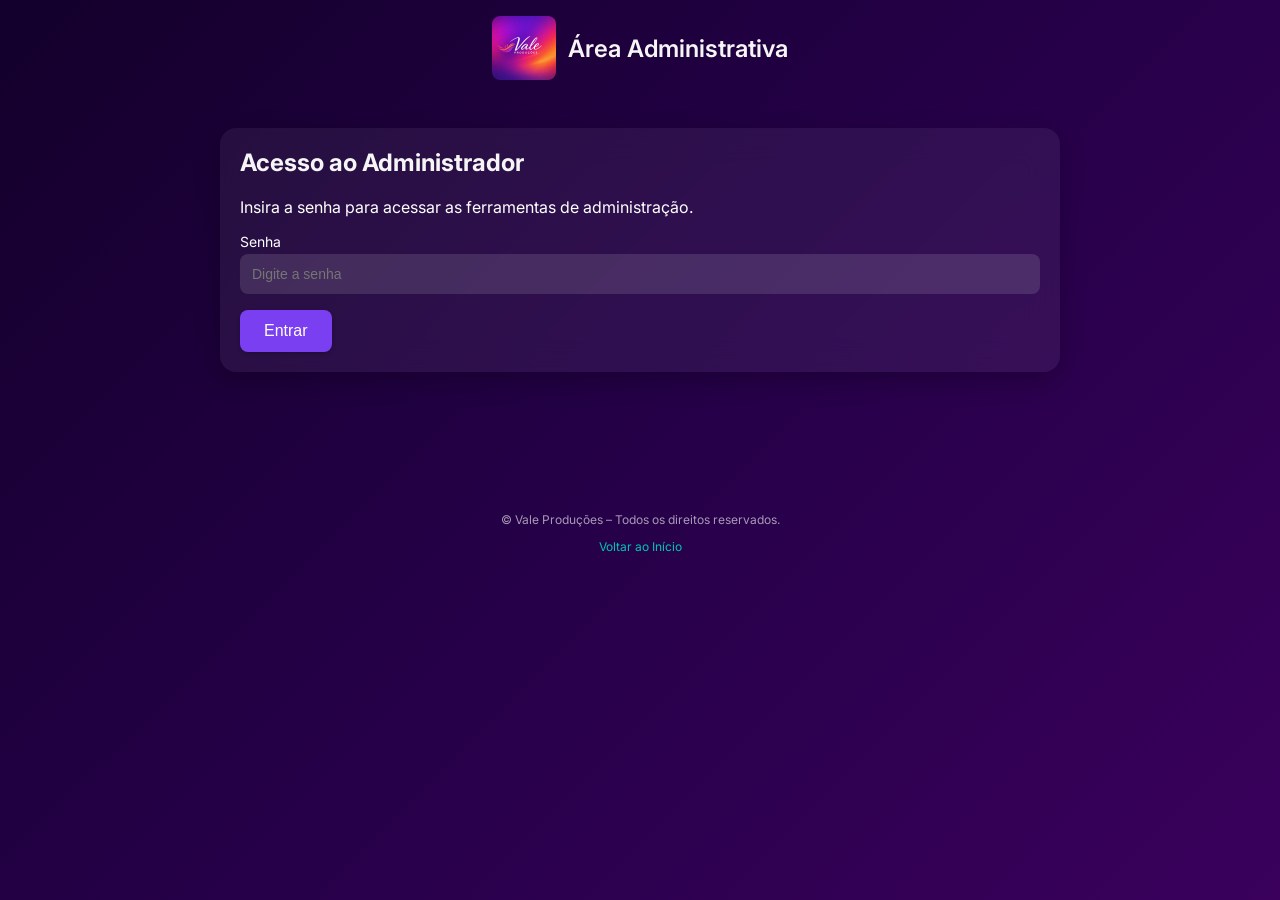
==== admin.html @ 3fe1de60 "Add files via upload" ====
<!DOCTYPE html>
<html lang="pt-BR">
<head>
    <meta charset="UTF-8" />
    <meta name="viewport" content="width=device-width, initial-scale=1.0" />
    <title>Área Administrativa &ndash; Vale Produções</title>
    <link rel="stylesheet" href="css/style.css" />
    <script defer type="module" src="js/admin.js"></script>
</head>
<body>
    <header class="app-header">
        <img src="assets/logo.png" alt="Logo da Vale Produções" class="logo" />
        <h1>Área Administrativa</h1>
    </header>
    <main>
        <!-- Login Screen -->
        <div id="adminLogin" class="card">
            <h2>Acesso ao Administrador</h2>
            <p>Insira a senha para acessar as ferramentas de administração.</p>
            <div class="form-group">
                <label for="adminPassword">Senha</label>
                <input type="password" id="adminPassword" placeholder="Digite a senha" />
            </div>
            <button id="adminLoginButton" class="primary-btn">Entrar</button>
            <div id="loginError" class="error-msg" hidden>Senha incorreta. Tente novamente.</div>
        </div>
        <!-- Admin Panel -->
        <div id="adminPanel" hidden>
            <section class="card">
                <h2>Gerenciamento de Expansões (DLC)</h2>
                <p>Adicione ou remova expansões de conteúdo (instrumentos, serviços) que o aplicativo carregará de forma dinâmica.</p>
                <div id="expansionList" class="expansion-list"></div>
                <button id="addExpansionBtn" class="secondary-btn">Adicionar nova expansão</button>
                <!-- Modal for adding/editing expansions -->
                <div id="expansionModal" class="modal" hidden>
                    <div class="modal-content card">
                        <h3 id="expansionModalTitle">Nova Expansão</h3>
                        <label for="expansionName">Nome da expansão</label>
                        <input type="text" id="expansionName" placeholder="Ex.: Percussões Exóticas" />
                        <label for="expansionJson">Conteúdo (JSON)</label>
                        <textarea id="expansionJson" rows="10" placeholder='{"instrumentos": {"djembê": {"label": "Djembê", "price": 250}}}'></textarea>
                        <div class="modal-actions">
                            <button id="saveExpansionBtn" class="primary-btn">Salvar</button>
                            <button id="cancelExpansionBtn" class="secondary-btn">Cancelar</button>
                        </div>
                    </div>
                </div>
            </section>
            <section class="card">
                <h2>Tabela de Preços</h2>
                <p>Exportar ou importar a tabela de preços em formato JSON.</p>
                <button id="exportPricingBtn" class="secondary-btn">Exportar tabela</button>
                <label class="upload-label">
                    <span class="upload-button">Importar nova tabela</span>
                    <input type="file" id="pricingFileInput" accept="application/json" hidden />
                </label>
            </section>
            <button id="logoutBtn" class="secondary-btn">Sair</button>
        </div>
    </main>
    <footer class="app-footer">
        <p>© <span id="currentYearAdmin"></span> Vale Produções &ndash; Todos os direitos reservados.</p>
        <a href="index.html" class="admin-link">Voltar ao Início</a>
    </footer>
</body>
</html>
---- css/style.css ----
/*
 * Estilos base do aplicativo Vale Produções
 * Design mobile‑first com aparência premium AAA
 */
@import url('https://fonts.googleapis.com/css2?family=Inter:wght@300;400;500;600;700&display=swap');

:root {
    --primary-color: #7b3ff2;
    --secondary-color: #f43f5e;
    --accent-color: #00c4b4;
    --bg-gradient: linear-gradient(135deg, #13002b 0%, #250048 50%, #3a005c 100%);
    --card-bg: rgba(255, 255, 255, 0.06);
    --card-bg-lighter: rgba(255, 255, 255, 0.08);
    --text-color: #ffffff;
    --heading-color: #f5f5f5;
}

html, body {
    margin: 0;
    padding: 0;
    font-family: 'Inter', sans-serif;
    background: var(--bg-gradient);
    color: var(--text-color);
    min-height: 100vh;
}

.app-header {
    display: flex;
    align-items: center;
    padding: 1rem;
    gap: 0.75rem;
    justify-content: flex-start;
    text-align: left;
}

.app-header .logo {
    width: 64px;
    height: auto;
    border-radius: 8px;
}

.app-header h1 {
    font-size: 1.5rem;
    font-weight: 600;
    margin: 0;
    color: var(--heading-color);
}

main {
    padding-bottom: 4rem;
}

.card {
    background: var(--card-bg);
    backdrop-filter: blur(16px);
    border-radius: 16px;
    padding: 1.25rem;
    margin: 1rem;
    box-shadow: 0 8px 24px rgba(0, 0, 0, 0.25);
}

.card h2,
.card h3 {
    margin-top: 0;
    color: var(--heading-color);
}

.form-group {
    display: flex;
    flex-direction: column;
    margin-bottom: 1rem;
}

.form-group label {
    font-size: 0.875rem;
    margin-bottom: 0.25rem;
}

input,
select,
textarea {
    padding: 0.75rem;
    border: none;
    border-radius: 8px;
    background: rgba(255, 255, 255, 0.12);
    color: var(--text-color);
    font-size: 0.875rem;
    transition: box-shadow 0.2s ease;
}

input:focus,
select:focus,
textarea:focus {
    outline: none;
    box-shadow: 0 0 0 2px var(--accent-color);
}

.instrument-list,
.service-list {
    display: flex;
    flex-direction: column;
    gap: 0.5rem;
    margin-top: 0.5rem;
}

.instrument-item,
.service-item {
    display: flex;
    align-items: center;
    justify-content: space-between;
    background: var(--card-bg-lighter);
    padding: 0.5rem;
    border-radius: 8px;
}

.instrument-item label,
.service-item label {
    flex: 1 1 auto;
}

.instrument-item input[type="number"] {
    width: 80px;
    margin-left: 1rem;
}

.action-bar {
    display: flex;
    align-items: center;
    justify-content: center;
    flex-wrap: wrap;
    gap: 1rem;
    margin: 1.5rem;
}

.primary-btn,
.secondary-btn {
    padding: 0.75rem 1.5rem;
    font-size: 1rem;
    border: none;
    border-radius: 8px;
    cursor: pointer;
    transition: transform 0.1s ease, box-shadow 0.1s ease;
}

.primary-btn {
    background: var(--primary-color);
    color: #ffffff;
    box-shadow: 0 2px 4px rgba(0, 0, 0, 0.2);
}

.primary-btn:hover {
    box-shadow: 0 4px 12px rgba(0, 0, 0, 0.3);
    transform: translateY(-2px);
}

.primary-btn:active {
    transform: translateY(0);
    box-shadow: 0 2px 4px rgba(0, 0, 0, 0.2);
}

.secondary-btn {
    background: transparent;
    color: var(--secondary-color);
    border: 1px solid var(--secondary-color);
}

.secondary-btn:hover {
    background: var(--secondary-color);
    color: #ffffff;
}

.total-cost {
    font-size: 1.25rem;
    font-weight: 500;
    margin-left: 1rem;
}

.feedback {
    margin: 1rem;
    padding: 1rem;
    border-radius: 8px;
    background: rgba(255, 255, 255, 0.15);
    color: #0f0;
}

.app-footer {
    text-align: center;
    padding: 2rem 1rem;
    font-size: 0.75rem;
    color: rgba(255, 255, 255, 0.6);
}

.app-footer a {
    color: var(--accent-color);
    text-decoration: none;
}

.app-footer a:hover {
    text-decoration: underline;
}

.error-msg {
    color: #ff7272;
    font-size: 0.875rem;
    margin-top: 0.5rem;
}

/* Modal styles */
.modal {
    position: fixed;
    top: 0;
    left: 0;
    width: 100%;
    height: 100%;
    background: rgba(0, 0, 0, 0.7);
    display: flex;
    align-items: center;
    justify-content: center;
    z-index: 999;
}

.modal-content {
    width: 90%;
    max-width: 600px;
    background: var(--card-bg);
    backdrop-filter: blur(16px);
    border-radius: 16px;
    padding: 1.5rem;
    box-shadow: 0 8px 24px rgba(0, 0, 0, 0.3);
    color: var(--text-color);
}

.modal-content h3 {
    margin-top: 0;
}

.modal-actions {
    display: flex;
    justify-content: flex-end;
    gap: 1rem;
    margin-top: 1rem;
}

/* Admin list styles */
.expansion-list {
    margin-top: 1rem;
    display: flex;
    flex-direction: column;
    gap: 0.5rem;
}

.expansion-item {
    display: flex;
    align-items: center;
    justify-content: space-between;
    background: var(--card-bg-lighter);
    padding: 0.75rem;
    border-radius: 8px;
    color: var(--text-color);
}

.expansion-item .expansion-name {
    font-weight: 500;
}

/* Larger screens */
@media (min-width: 768px) {
    .app-header {
        justify-content: center;
    }
    .card {
        margin: 2rem auto;
        max-width: 800px;
    }
    .action-bar {
        justify-content: space-between;
    }
}
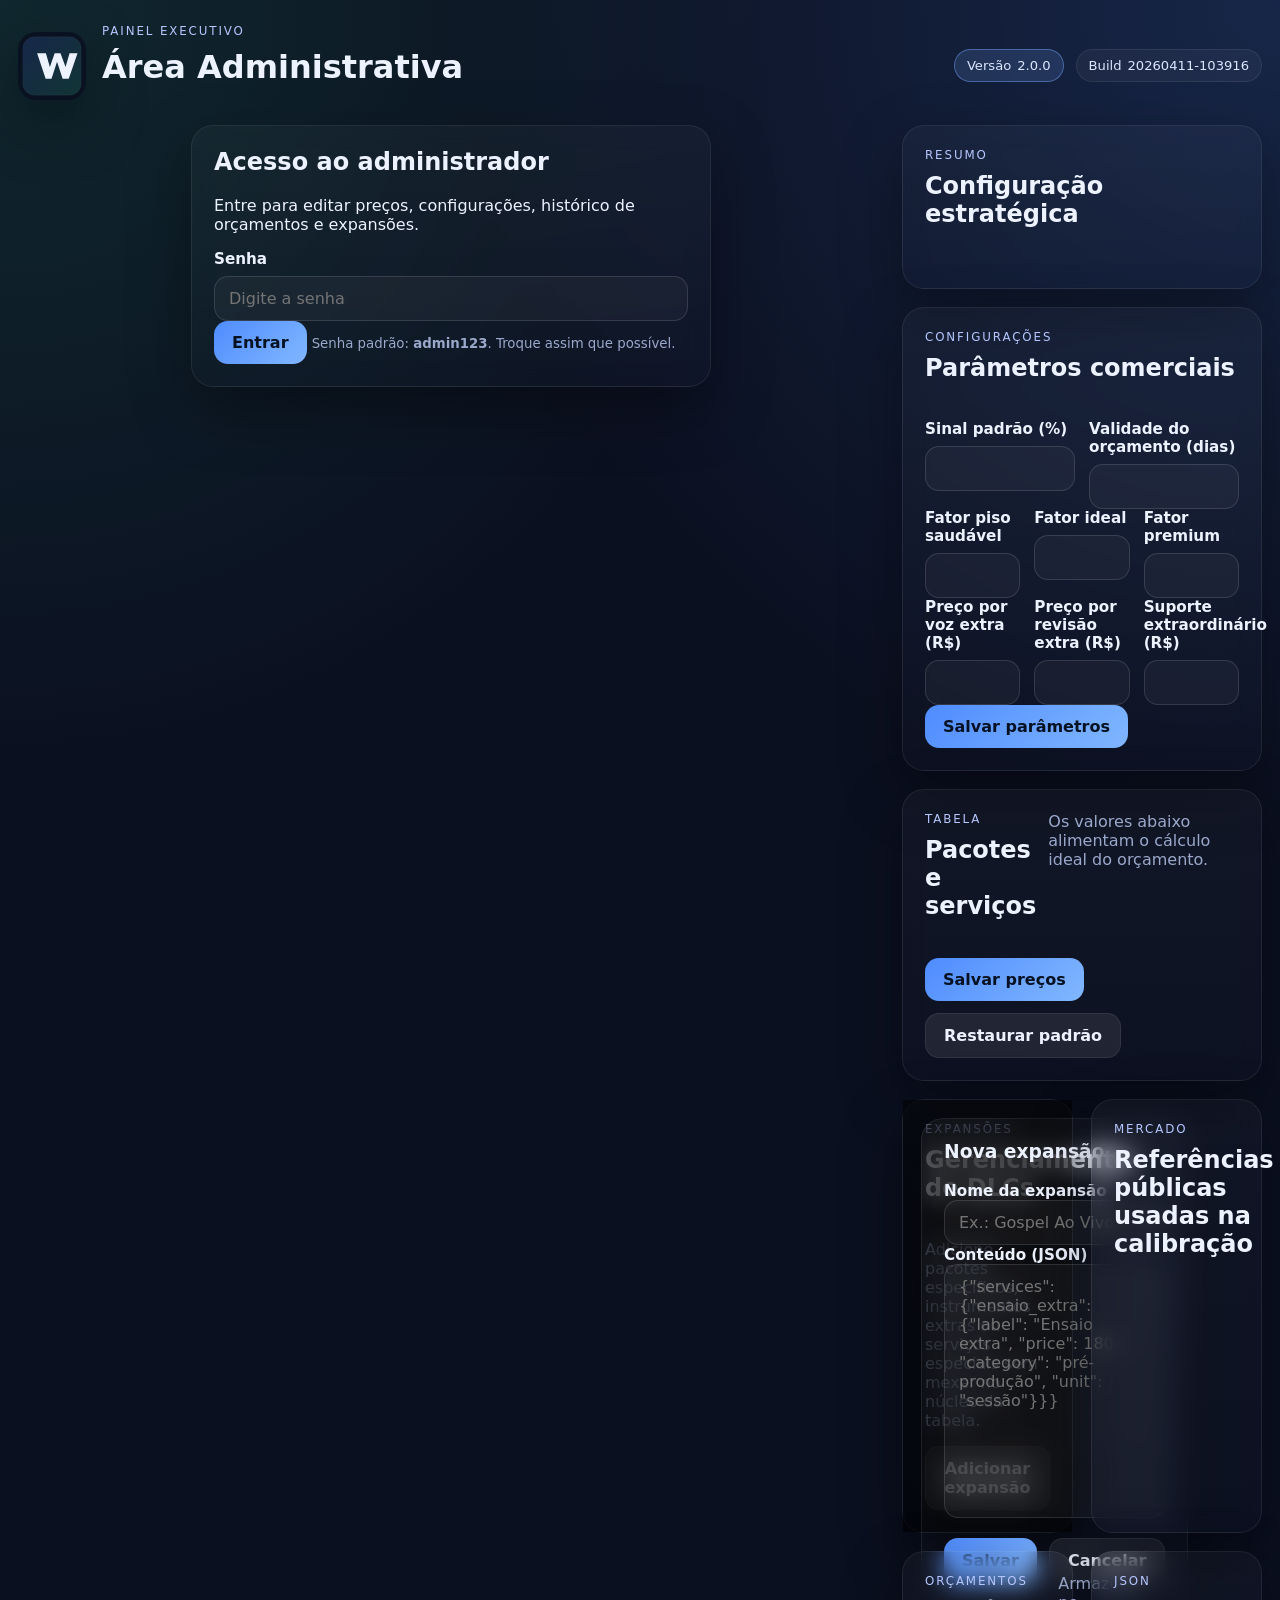
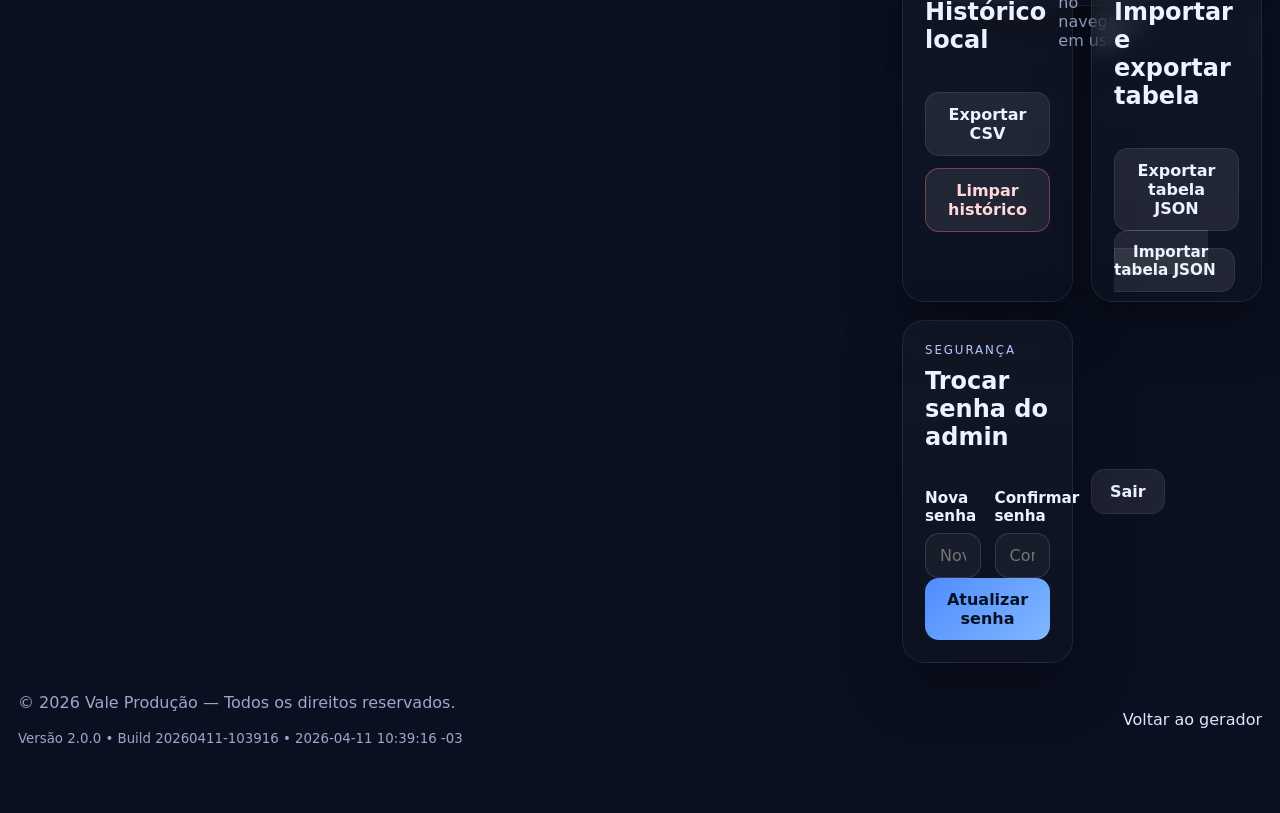
==== commit 7ae2b2d1: "Add files via upload" ====
--- a/admin.html
+++ b/admin.html
@@ -1,66 +1,213 @@
 <!DOCTYPE html>
 <html lang="pt-BR">
 <head>
-    <meta charset="UTF-8" />
-    <meta name="viewport" content="width=device-width, initial-scale=1.0" />
-    <title>Área Administrativa &ndash; Vale Produções</title>
-    <link rel="stylesheet" href="css/style.css" />
-    <script defer type="module" src="js/admin.js"></script>
+  <meta charset="UTF-8" />
+  <meta name="viewport" content="width=device-width, initial-scale=1.0" />
+  <title>Admin - Vale Orçamento Pro</title>
+  <link rel="stylesheet" href="css/style.css" />
+  <script defer type="module" src="js/admin.js"></script>
 </head>
 <body>
-    <header class="app-header">
-        <img src="assets/logo.png" alt="Logo da Vale Produções" class="logo" />
+  <header class="app-header">
+    <div class="brand-wrap">
+      <img src="assets/logo.svg" alt="Logo da Vale Produção" class="logo" />
+      <div>
+        <p class="eyebrow">Painel executivo</p>
         <h1>Área Administrativa</h1>
-    </header>
-    <main>
-        <!-- Login Screen -->
-        <div id="adminLogin" class="card">
-            <h2>Acesso ao Administrador</h2>
-            <p>Insira a senha para acessar as ferramentas de administração.</p>
-            <div class="form-group">
-                <label for="adminPassword">Senha</label>
-                <input type="password" id="adminPassword" placeholder="Digite a senha" />
+      </div>
+    </div>
+    <div class="header-badges">
+      <span class="badge badge-primary">Versão <span data-version>2.0.0</span></span>
+      <span class="badge">Build <span data-build>20260411-103916</span></span>
+    </div>
+  </header>
+
+  <main class="layout-grid admin-layout">
+    <section id="adminLogin" class="card login-card">
+      <h2>Acesso ao administrador</h2>
+      <p>Entre para editar preços, configurações, histórico de orçamentos e expansões.</p>
+      <div class="form-group">
+        <label for="adminPassword">Senha</label>
+        <input type="password" id="adminPassword" placeholder="Digite a senha" />
+      </div>
+      <button id="adminLoginButton" class="primary-btn">Entrar</button>
+      <div id="loginError" class="error-msg" hidden>Senha incorreta. Tente novamente.</div>
+      <small class="hint">Senha padrão: <strong>admin123</strong>. Troque assim que possível.</small>
+    </section>
+
+    <div id="adminPanel" hidden class="admin-panel-grid">
+      <section class="card">
+        <div class="section-head">
+          <div>
+            <p class="eyebrow">Resumo</p>
+            <h2>Configuração estratégica</h2>
+          </div>
+        </div>
+        <div id="adminMeta" class="admin-meta"></div>
+      </section>
+
+      <section class="card">
+        <div class="section-head">
+          <div>
+            <p class="eyebrow">Configurações</p>
+            <h2>Parâmetros comerciais</h2>
+          </div>
+        </div>
+        <div class="grid-two">
+          <div class="form-group">
+            <label for="depositPercent">Sinal padrão (%)</label>
+            <input type="number" id="depositPercent" min="0" max="100" />
+          </div>
+          <div class="form-group">
+            <label for="validityDays">Validade do orçamento (dias)</label>
+            <input type="number" id="validityDays" min="1" max="60" />
+          </div>
+        </div>
+        <div class="grid-three">
+          <div class="form-group">
+            <label for="healthyFactor">Fator piso saudável</label>
+            <input type="number" id="healthyFactor" min="0.5" max="1" step="0.01" />
+          </div>
+          <div class="form-group">
+            <label for="idealFactor">Fator ideal</label>
+            <input type="number" id="idealFactor" min="0.8" max="1.5" step="0.01" />
+          </div>
+          <div class="form-group">
+            <label for="premiumFactor">Fator premium</label>
+            <input type="number" id="premiumFactor" min="1" max="2" step="0.01" />
+          </div>
+        </div>
+        <div class="grid-three">
+          <div class="form-group">
+            <label for="extraVoicePrice">Preço por voz extra (R$)</label>
+            <input type="number" id="extraVoicePrice" min="0" step="1" />
+          </div>
+          <div class="form-group">
+            <label for="extraRevisionPrice">Preço por revisão extra (R$)</label>
+            <input type="number" id="extraRevisionPrice" min="0" step="1" />
+          </div>
+          <div class="form-group">
+            <label for="weekendSupportPrice">Suporte extraordinário (R$)</label>
+            <input type="number" id="weekendSupportPrice" min="0" step="1" />
+          </div>
+        </div>
+        <button id="saveSettingsButton" class="primary-btn">Salvar parâmetros</button>
+      </section>
+
+      <section class="card">
+        <div class="section-head">
+          <div>
+            <p class="eyebrow">Tabela</p>
+            <h2>Pacotes e serviços</h2>
+          </div>
+          <p class="section-note">Os valores abaixo alimentam o cálculo ideal do orçamento.</p>
+        </div>
+        <div id="pricingTables" class="pricing-admin-tables"></div>
+        <div class="action-bar">
+          <button id="savePricingButton" class="primary-btn">Salvar preços</button>
+          <button id="resetPricingButton" class="secondary-btn">Restaurar padrão</button>
+        </div>
+      </section>
+
+      <section class="card">
+        <div class="section-head">
+          <div>
+            <p class="eyebrow">Expansões</p>
+            <h2>Gerenciamento de DLCs</h2>
+          </div>
+        </div>
+        <p class="section-note">Adicione pacotes específicos, instrumentos extras ou serviços especiais sem mexer no núcleo da tabela.</p>
+        <div id="expansionList" class="expansion-list"></div>
+        <button id="addExpansionBtn" class="secondary-btn">Adicionar expansão</button>
+
+        <div id="expansionModal" class="modal" hidden>
+          <div class="modal-content card">
+            <h3 id="expansionModalTitle">Nova expansão</h3>
+            <label for="expansionName">Nome da expansão</label>
+            <input type="text" id="expansionName" placeholder="Ex.: Gospel Ao Vivo" />
+            <label for="expansionJson">Conteúdo (JSON)</label>
+            <textarea id="expansionJson" rows="12" placeholder='{"services": {"ensaio_extra": {"label": "Ensaio extra", "price": 180, "category": "pré-produção", "unit": "sessão"}}}'></textarea>
+            <div class="modal-actions">
+              <button id="saveExpansionBtn" class="primary-btn">Salvar</button>
+              <button id="cancelExpansionBtn" class="secondary-btn">Cancelar</button>
             </div>
-            <button id="adminLoginButton" class="primary-btn">Entrar</button>
-            <div id="loginError" class="error-msg" hidden>Senha incorreta. Tente novamente.</div>
-        </div>
-        <!-- Admin Panel -->
-        <div id="adminPanel" hidden>
-            <section class="card">
-                <h2>Gerenciamento de Expansões (DLC)</h2>
-                <p>Adicione ou remova expansões de conteúdo (instrumentos, serviços) que o aplicativo carregará de forma dinâmica.</p>
-                <div id="expansionList" class="expansion-list"></div>
-                <button id="addExpansionBtn" class="secondary-btn">Adicionar nova expansão</button>
-                <!-- Modal for adding/editing expansions -->
-                <div id="expansionModal" class="modal" hidden>
-                    <div class="modal-content card">
-                        <h3 id="expansionModalTitle">Nova Expansão</h3>
-                        <label for="expansionName">Nome da expansão</label>
-                        <input type="text" id="expansionName" placeholder="Ex.: Percussões Exóticas" />
-                        <label for="expansionJson">Conteúdo (JSON)</label>
-                        <textarea id="expansionJson" rows="10" placeholder='{"instrumentos": {"djembê": {"label": "Djembê", "price": 250}}}'></textarea>
-                        <div class="modal-actions">
-                            <button id="saveExpansionBtn" class="primary-btn">Salvar</button>
-                            <button id="cancelExpansionBtn" class="secondary-btn">Cancelar</button>
-                        </div>
-                    </div>
-                </div>
-            </section>
-            <section class="card">
-                <h2>Tabela de Preços</h2>
-                <p>Exportar ou importar a tabela de preços em formato JSON.</p>
-                <button id="exportPricingBtn" class="secondary-btn">Exportar tabela</button>
-                <label class="upload-label">
-                    <span class="upload-button">Importar nova tabela</span>
-                    <input type="file" id="pricingFileInput" accept="application/json" hidden />
-                </label>
-            </section>
-            <button id="logoutBtn" class="secondary-btn">Sair</button>
-        </div>
-    </main>
-    <footer class="app-footer">
-        <p>© <span id="currentYearAdmin"></span> Vale Produções &ndash; Todos os direitos reservados.</p>
-        <a href="index.html" class="admin-link">Voltar ao Início</a>
-    </footer>
+          </div>
+        </div>
+      </section>
+
+      <section class="card">
+        <div class="section-head">
+          <div>
+            <p class="eyebrow">Mercado</p>
+            <h2>Referências públicas usadas na calibração</h2>
+          </div>
+        </div>
+        <div id="marketReferenceList" class="reference-list"></div>
+      </section>
+
+      <section class="card">
+        <div class="section-head">
+          <div>
+            <p class="eyebrow">Orçamentos</p>
+            <h2>Histórico local</h2>
+          </div>
+          <p class="section-note">Armazena no navegador em uso.</p>
+        </div>
+        <div class="action-bar">
+          <button id="exportHistoryButton" class="secondary-btn">Exportar CSV</button>
+          <button id="clearHistoryButton" class="secondary-btn danger-btn">Limpar histórico</button>
+        </div>
+        <div id="historyList" class="history-list"></div>
+      </section>
+
+      <section class="card">
+        <div class="section-head">
+          <div>
+            <p class="eyebrow">JSON</p>
+            <h2>Importar e exportar tabela</h2>
+          </div>
+        </div>
+        <div class="action-bar wrap-actions">
+          <button id="exportPricingBtn" class="secondary-btn">Exportar tabela JSON</button>
+          <label class="upload-label">
+            <span class="upload-button">Importar tabela JSON</span>
+            <input type="file" id="pricingFileInput" accept="application/json" hidden />
+          </label>
+        </div>
+      </section>
+
+      <section class="card">
+        <div class="section-head">
+          <div>
+            <p class="eyebrow">Segurança</p>
+            <h2>Trocar senha do admin</h2>
+          </div>
+        </div>
+        <div class="grid-two">
+          <div class="form-group">
+            <label for="newPassword">Nova senha</label>
+            <input type="password" id="newPassword" placeholder="Nova senha" />
+          </div>
+          <div class="form-group">
+            <label for="confirmPassword">Confirmar senha</label>
+            <input type="password" id="confirmPassword" placeholder="Confirme a nova senha" />
+          </div>
+        </div>
+        <button id="changePasswordButton" class="primary-btn">Atualizar senha</button>
+      </section>
+
+      <div class="action-bar">
+        <button id="logoutBtn" class="secondary-btn">Sair</button>
+      </div>
+    </div>
+  </main>
+
+  <footer class="app-footer">
+    <div>
+      <p>© <span id="currentYearAdmin"></span> Vale Produção — Todos os direitos reservados.</p>
+      <small id="footerBuildInfoAdmin">Versão 2.0.0 • Build 20260411-103916</small>
+    </div>
+    <a href="index.html" class="admin-link">Voltar ao gerador</a>
+  </footer>
 </body>
-</html>+</html>
--- a/css/style.css
+++ b/css/style.css
@@ -1,278 +1,606 @@
-/*
- * Estilos base do aplicativo Vale Produções
- * Design mobile‑first com aparência premium AAA
- */
-@import url('https://fonts.googleapis.com/css2?family=Inter:wght@300;400;500;600;700&display=swap');
-
 :root {
-    --primary-color: #7b3ff2;
-    --secondary-color: #f43f5e;
-    --accent-color: #00c4b4;
-    --bg-gradient: linear-gradient(135deg, #13002b 0%, #250048 50%, #3a005c 100%);
-    --card-bg: rgba(255, 255, 255, 0.06);
-    --card-bg-lighter: rgba(255, 255, 255, 0.08);
-    --text-color: #ffffff;
-    --heading-color: #f5f5f5;
-}
-
-html, body {
-    margin: 0;
-    padding: 0;
-    font-family: 'Inter', sans-serif;
-    background: var(--bg-gradient);
-    color: var(--text-color);
-    min-height: 100vh;
-}
-
-.app-header {
-    display: flex;
-    align-items: center;
-    padding: 1rem;
-    gap: 0.75rem;
-    justify-content: flex-start;
-    text-align: left;
-}
-
-.app-header .logo {
-    width: 64px;
-    height: auto;
-    border-radius: 8px;
-}
-
-.app-header h1 {
-    font-size: 1.5rem;
-    font-weight: 600;
-    margin: 0;
-    color: var(--heading-color);
-}
-
-main {
-    padding-bottom: 4rem;
+  --bg: #0b1020;
+  --bg-soft: #121a2f;
+  --card: #10182a;
+  --card-2: #17233d;
+  --line: rgba(255, 255, 255, 0.08);
+  --text: #edf2ff;
+  --muted: #9aa8cb;
+  --primary: #75a8ff;
+  --primary-strong: #4f8cff;
+  --primary-soft: rgba(117, 168, 255, 0.16);
+  --success: #34d399;
+  --warning: #fbbf24;
+  --danger: #f87171;
+  --shadow: 0 22px 60px rgba(0, 0, 0, 0.35);
+  --radius: 22px;
+}
+
+* {
+  box-sizing: border-box;
+}
+
+html,
+body {
+  margin: 0;
+  padding: 0;
+  min-height: 100%;
+  font-family: Inter, system-ui, -apple-system, BlinkMacSystemFont, "Segoe UI", sans-serif;
+  background:
+    radial-gradient(circle at top right, rgba(79, 140, 255, 0.18), transparent 30%),
+    radial-gradient(circle at top left, rgba(52, 211, 153, 0.12), transparent 28%),
+    var(--bg);
+  color: var(--text);
+}
+
+body {
+  padding: 24px 18px 48px;
+}
+
+a {
+  color: var(--primary);
+  text-decoration: none;
+}
+
+a:hover {
+  text-decoration: underline;
+}
+
+img {
+  max-width: 100%;
+}
+
+h1,
+h2,
+h3,
+p {
+  margin-top: 0;
+}
+
+small,
+.hint,
+.section-note {
+  color: var(--muted);
+}
+
+.app-header,
+.app-footer {
+  max-width: 1400px;
+  margin: 0 auto 18px;
+  display: flex;
+  gap: 16px;
+  align-items: center;
+  justify-content: space-between;
+}
+
+.brand-wrap {
+  display: flex;
+  gap: 16px;
+  align-items: center;
+}
+
+.logo {
+  width: 68px;
+  height: 68px;
+  border-radius: 18px;
+  box-shadow: var(--shadow);
+}
+
+.eyebrow {
+  color: #b6c7ff;
+  font-size: 0.74rem;
+  letter-spacing: 0.16em;
+  text-transform: uppercase;
+  margin-bottom: 10px;
+}
+
+.header-badges,
+.action-bar,
+.wrap-actions {
+  display: flex;
+  gap: 12px;
+  align-items: center;
+  flex-wrap: wrap;
+}
+
+.badge {
+  display: inline-flex;
+  align-items: center;
+  gap: 6px;
+  border: 1px solid var(--line);
+  background: rgba(255, 255, 255, 0.04);
+  border-radius: 999px;
+  padding: 8px 12px;
+  font-size: 0.82rem;
+  color: #dbe6ff;
+}
+
+.badge-primary {
+  background: var(--primary-soft);
+  border-color: rgba(117, 168, 255, 0.45);
+}
+
+.badge-soft {
+  background: rgba(52, 211, 153, 0.12);
+  border-color: rgba(52, 211, 153, 0.28);
+}
+
+.layout-grid {
+  max-width: 1400px;
+  margin: 0 auto;
+  display: grid;
+  gap: 18px;
+  grid-template-columns: minmax(0, 1fr);
+}
+
+.hero {
+  display: grid;
+  gap: 18px;
+}
+
+.hero-metrics,
+.summary-grid,
+.totals-grid,
+.admin-meta,
+.reference-list {
+  display: grid;
+  gap: 12px;
+  grid-template-columns: repeat(auto-fit, minmax(180px, 1fr));
 }
 
 .card {
-    background: var(--card-bg);
-    backdrop-filter: blur(16px);
-    border-radius: 16px;
-    padding: 1.25rem;
-    margin: 1rem;
-    box-shadow: 0 8px 24px rgba(0, 0, 0, 0.25);
-}
-
-.card h2,
-.card h3 {
-    margin-top: 0;
-    color: var(--heading-color);
+  background: linear-gradient(180deg, rgba(255, 255, 255, 0.03), rgba(255, 255, 255, 0.01));
+  border: 1px solid var(--line);
+  border-radius: var(--radius);
+  padding: 22px;
+  box-shadow: var(--shadow);
+  backdrop-filter: blur(12px);
+}
+
+.card-highlight {
+  background: linear-gradient(135deg, rgba(79, 140, 255, 0.18), rgba(52, 211, 153, 0.07));
+}
+
+.metric-card,
+.summary-box,
+.total-box,
+.meta-pill,
+.reference-card,
+.history-item {
+  border: 1px solid var(--line);
+  background: rgba(255, 255, 255, 0.03);
+  border-radius: 18px;
+  padding: 14px;
+}
+
+.summary-box-primary,
+.total-box-primary {
+  border-color: rgba(117, 168, 255, 0.45);
+  background: rgba(117, 168, 255, 0.12);
+}
+
+.metric-label,
+.summary-box span,
+.total-box span {
+  display: block;
+  color: var(--muted);
+  font-size: 0.83rem;
+  margin-bottom: 8px;
+}
+
+.metric-value,
+.summary-box strong,
+.total-box strong {
+  font-size: 1.35rem;
+}
+
+.summary-panel {
+  position: sticky;
+  top: 18px;
+  align-self: start;
+}
+
+.summary-state,
+.summary-detail,
+.payment-card,
+.warning-box,
+.feedback {
+  border: 1px dashed rgba(255, 255, 255, 0.12);
+  background: rgba(255, 255, 255, 0.03);
+  border-radius: 18px;
+  padding: 16px;
+  margin-top: 14px;
+}
+
+.warning-box {
+  border-style: solid;
+  border-color: rgba(248, 113, 113, 0.4);
+  background: rgba(248, 113, 113, 0.1);
+}
+
+.form-grid,
+.admin-panel-grid {
+  display: grid;
+  gap: 18px;
+}
+
+.grid-two,
+.grid-three,
+.selection-grid,
+.service-group-grid,
+.pricing-admin-table {
+  display: grid;
+  gap: 14px;
 }
 
 .form-group {
-    display: flex;
-    flex-direction: column;
-    margin-bottom: 1rem;
-}
-
-.form-group label {
-    font-size: 0.875rem;
-    margin-bottom: 0.25rem;
+  display: flex;
+  flex-direction: column;
+  gap: 8px;
+}
+
+label {
+  font-weight: 600;
+  font-size: 0.95rem;
+}
+
+input,
+select,
+textarea,
+button {
+  font: inherit;
 }
 
 input,
 select,
 textarea {
-    padding: 0.75rem;
-    border: none;
-    border-radius: 8px;
-    background: rgba(255, 255, 255, 0.12);
-    color: var(--text-color);
-    font-size: 0.875rem;
-    transition: box-shadow 0.2s ease;
+  width: 100%;
+  border-radius: 14px;
+  border: 1px solid rgba(255, 255, 255, 0.12);
+  background: rgba(255, 255, 255, 0.04);
+  color: var(--text);
+  padding: 12px 14px;
+  outline: none;
+  transition: border-color 0.2s ease, transform 0.2s ease, background 0.2s ease;
 }
 
 input:focus,
 select:focus,
 textarea:focus {
-    outline: none;
-    box-shadow: 0 0 0 2px var(--accent-color);
-}
-
-.instrument-list,
-.service-list {
-    display: flex;
+  border-color: rgba(117, 168, 255, 0.7);
+  background: rgba(255, 255, 255, 0.06);
+}
+
+option {
+  color: #0a1120;
+}
+
+.section-head {
+  display: flex;
+  gap: 12px;
+  justify-content: space-between;
+  align-items: flex-start;
+  margin-bottom: 18px;
+}
+
+.primary-btn,
+.secondary-btn,
+.upload-button {
+  border: none;
+  border-radius: 14px;
+  padding: 12px 18px;
+  cursor: pointer;
+  transition: transform 0.2s ease, opacity 0.2s ease, background 0.2s ease;
+  font-weight: 700;
+}
+
+.primary-btn {
+  background: linear-gradient(135deg, var(--primary-strong), #81b7ff);
+  color: #061121;
+}
+
+.secondary-btn,
+.upload-button {
+  background: rgba(255, 255, 255, 0.08);
+  color: var(--text);
+  border: 1px solid var(--line);
+}
+
+.danger-btn {
+  border-color: rgba(248, 113, 113, 0.4);
+  color: #ffd9d9;
+}
+
+.primary-btn:hover,
+.secondary-btn:hover,
+.upload-button:hover {
+  transform: translateY(-1px);
+}
+
+.selection-item,
+.service-item,
+.history-item,
+.reference-card {
+  display: flex;
+  gap: 12px;
+  align-items: flex-start;
+  justify-content: space-between;
+  padding: 14px;
+  border-radius: 18px;
+  border: 1px solid var(--line);
+  background: rgba(255, 255, 255, 0.03);
+}
+
+.selection-item input[type="number"],
+.service-item input[type="number"] {
+  max-width: 110px;
+}
+
+.selection-item .item-meta,
+.service-item .item-meta {
+  flex: 1;
+}
+
+.item-title {
+  font-weight: 700;
+  margin-bottom: 4px;
+}
+
+.item-price {
+  color: #c8d6ff;
+  font-size: 0.92rem;
+}
+
+.toggle {
+  width: 20px;
+  height: 20px;
+  accent-color: var(--primary-strong);
+  margin-top: 4px;
+}
+
+.inline-input {
+  display: flex;
+  gap: 8px;
+  align-items: center;
+}
+
+.review-content {
+  display: grid;
+  gap: 18px;
+  margin: 18px 0;
+}
+
+.review-panel,
+.payment-card,
+.admin-table-card {
+  border: 1px solid var(--line);
+  border-radius: 18px;
+  padding: 16px;
+  background: rgba(255, 255, 255, 0.03);
+}
+
+.breakdown-table,
+.price-table {
+  width: 100%;
+  border-collapse: collapse;
+}
+
+.breakdown-table th,
+.breakdown-table td,
+.price-table th,
+.price-table td {
+  padding: 10px 8px;
+  border-bottom: 1px solid rgba(255, 255, 255, 0.08);
+  text-align: left;
+  vertical-align: top;
+}
+
+.breakdown-table th:last-child,
+.breakdown-table td:last-child,
+.price-table th:last-child,
+.price-table td:last-child {
+  text-align: right;
+}
+
+.review-top-grid {
+  margin-bottom: 14px;
+}
+
+.service-groups {
+  display: grid;
+  gap: 16px;
+}
+
+.service-group {
+  display: grid;
+  gap: 12px;
+}
+
+.sticky-action {
+  position: sticky;
+  bottom: 14px;
+  background: rgba(11, 16, 32, 0.88);
+  border: 1px solid rgba(117, 168, 255, 0.25);
+  backdrop-filter: blur(14px);
+  justify-content: space-between;
+  border-radius: 18px;
+  padding: 16px;
+}
+
+.action-info {
+  display: flex;
+  flex-direction: column;
+}
+
+.action-info strong {
+  font-size: 1.25rem;
+}
+
+.payment-line {
+  display: flex;
+  justify-content: space-between;
+  gap: 12px;
+  padding: 10px 0;
+  border-bottom: 1px dashed rgba(255, 255, 255, 0.1);
+}
+
+.payment-line:last-child {
+  border-bottom: none;
+}
+
+.upload-label {
+  position: relative;
+}
+
+.error-msg {
+  color: #ffd7d7;
+  margin-top: 10px;
+}
+
+.modal {
+  position: fixed;
+  inset: 0;
+  display: grid;
+  place-items: center;
+  background: rgba(0, 0, 0, 0.55);
+  z-index: 20;
+  padding: 18px;
+}
+
+.modal-content {
+  width: min(760px, 100%);
+}
+
+.modal-actions {
+  display: flex;
+  gap: 12px;
+  justify-content: flex-end;
+  margin-top: 16px;
+}
+
+.expansion-list,
+.history-list,
+.pricing-admin-tables {
+  display: grid;
+  gap: 14px;
+}
+
+.expansion-card {
+  border: 1px solid var(--line);
+  border-radius: 18px;
+  padding: 14px;
+  background: rgba(255, 255, 255, 0.03);
+}
+
+.expansion-card pre {
+  white-space: pre-wrap;
+  word-break: break-word;
+  color: #d7e3ff;
+  background: rgba(0, 0, 0, 0.18);
+  padding: 12px;
+  border-radius: 12px;
+  overflow-x: auto;
+}
+
+.table-scroll {
+  overflow-x: auto;
+}
+
+.footer-inline {
+  display: flex;
+  gap: 12px;
+  justify-content: space-between;
+  flex-wrap: wrap;
+}
+
+.admin-link {
+  color: #dbe6ff;
+}
+
+.app-footer {
+  margin-top: 24px;
+  padding-top: 6px;
+  color: var(--muted);
+}
+
+.login-card {
+  max-width: 520px;
+  margin: 0 auto;
+}
+
+.hidden {
+  display: none !important;
+}
+
+@media (min-width: 960px) {
+  .layout-grid {
+    grid-template-columns: minmax(0, 1.25fr) 360px;
+    align-items: start;
+  }
+
+  .hero,
+  .form-grid,
+  .review-card,
+  .admin-layout {
+    grid-column: 1;
+  }
+
+  .summary-panel {
+    grid-column: 2;
+    grid-row: 1 / span 6;
+  }
+
+  .grid-two {
+    grid-template-columns: repeat(2, minmax(0, 1fr));
+  }
+
+  .grid-three {
+    grid-template-columns: repeat(3, minmax(0, 1fr));
+  }
+
+  .selection-grid {
+    grid-template-columns: repeat(2, minmax(0, 1fr));
+  }
+
+  .service-group-grid {
+    grid-template-columns: repeat(2, minmax(0, 1fr));
+  }
+}
+
+@media (min-width: 1220px) {
+  .admin-panel-grid {
+    grid-template-columns: repeat(2, minmax(0, 1fr));
+  }
+
+  .admin-panel-grid .card:first-child,
+  .admin-panel-grid .card:nth-child(2),
+  .admin-panel-grid .card:nth-child(3) {
+    grid-column: span 2;
+  }
+}
+
+@media (max-width: 959px) {
+  .summary-panel {
+    position: static;
+    order: 2;
+  }
+
+  .form-grid {
+    order: 3;
+  }
+
+  .app-header,
+  .app-footer,
+  .section-head,
+  .sticky-action,
+  .action-bar,
+  .footer-inline {
     flex-direction: column;
-    gap: 0.5rem;
-    margin-top: 0.5rem;
-}
-
-.instrument-item,
-.service-item {
-    display: flex;
-    align-items: center;
-    justify-content: space-between;
-    background: var(--card-bg-lighter);
-    padding: 0.5rem;
-    border-radius: 8px;
-}
-
-.instrument-item label,
-.service-item label {
-    flex: 1 1 auto;
-}
-
-.instrument-item input[type="number"] {
-    width: 80px;
-    margin-left: 1rem;
-}
-
-.action-bar {
-    display: flex;
-    align-items: center;
-    justify-content: center;
-    flex-wrap: wrap;
-    gap: 1rem;
-    margin: 1.5rem;
-}
-
-.primary-btn,
-.secondary-btn {
-    padding: 0.75rem 1.5rem;
-    font-size: 1rem;
-    border: none;
-    border-radius: 8px;
-    cursor: pointer;
-    transition: transform 0.1s ease, box-shadow 0.1s ease;
-}
-
-.primary-btn {
-    background: var(--primary-color);
-    color: #ffffff;
-    box-shadow: 0 2px 4px rgba(0, 0, 0, 0.2);
-}
-
-.primary-btn:hover {
-    box-shadow: 0 4px 12px rgba(0, 0, 0, 0.3);
-    transform: translateY(-2px);
-}
-
-.primary-btn:active {
-    transform: translateY(0);
-    box-shadow: 0 2px 4px rgba(0, 0, 0, 0.2);
-}
-
-.secondary-btn {
-    background: transparent;
-    color: var(--secondary-color);
-    border: 1px solid var(--secondary-color);
-}
-
-.secondary-btn:hover {
-    background: var(--secondary-color);
-    color: #ffffff;
-}
-
-.total-cost {
-    font-size: 1.25rem;
-    font-weight: 500;
-    margin-left: 1rem;
-}
-
-.feedback {
-    margin: 1rem;
-    padding: 1rem;
-    border-radius: 8px;
-    background: rgba(255, 255, 255, 0.15);
-    color: #0f0;
-}
-
-.app-footer {
-    text-align: center;
-    padding: 2rem 1rem;
-    font-size: 0.75rem;
-    color: rgba(255, 255, 255, 0.6);
-}
-
-.app-footer a {
-    color: var(--accent-color);
-    text-decoration: none;
-}
-
-.app-footer a:hover {
-    text-decoration: underline;
-}
-
-.error-msg {
-    color: #ff7272;
-    font-size: 0.875rem;
-    margin-top: 0.5rem;
-}
-
-/* Modal styles */
-.modal {
-    position: fixed;
-    top: 0;
-    left: 0;
-    width: 100%;
-    height: 100%;
-    background: rgba(0, 0, 0, 0.7);
-    display: flex;
-    align-items: center;
-    justify-content: center;
-    z-index: 999;
-}
-
-.modal-content {
-    width: 90%;
-    max-width: 600px;
-    background: var(--card-bg);
-    backdrop-filter: blur(16px);
-    border-radius: 16px;
-    padding: 1.5rem;
-    box-shadow: 0 8px 24px rgba(0, 0, 0, 0.3);
-    color: var(--text-color);
-}
-
-.modal-content h3 {
-    margin-top: 0;
-}
-
-.modal-actions {
-    display: flex;
-    justify-content: flex-end;
-    gap: 1rem;
-    margin-top: 1rem;
-}
-
-/* Admin list styles */
-.expansion-list {
-    margin-top: 1rem;
-    display: flex;
-    flex-direction: column;
-    gap: 0.5rem;
-}
-
-.expansion-item {
-    display: flex;
-    align-items: center;
-    justify-content: space-between;
-    background: var(--card-bg-lighter);
-    padding: 0.75rem;
-    border-radius: 8px;
-    color: var(--text-color);
-}
-
-.expansion-item .expansion-name {
-    font-weight: 500;
-}
-
-/* Larger screens */
-@media (min-width: 768px) {
-    .app-header {
-        justify-content: center;
-    }
-    .card {
-        margin: 2rem auto;
-        max-width: 800px;
-    }
-    .action-bar {
-        justify-content: space-between;
-    }
-}+    align-items: stretch;
+  }
+
+  .logo {
+    width: 58px;
+    height: 58px;
+  }
+}
